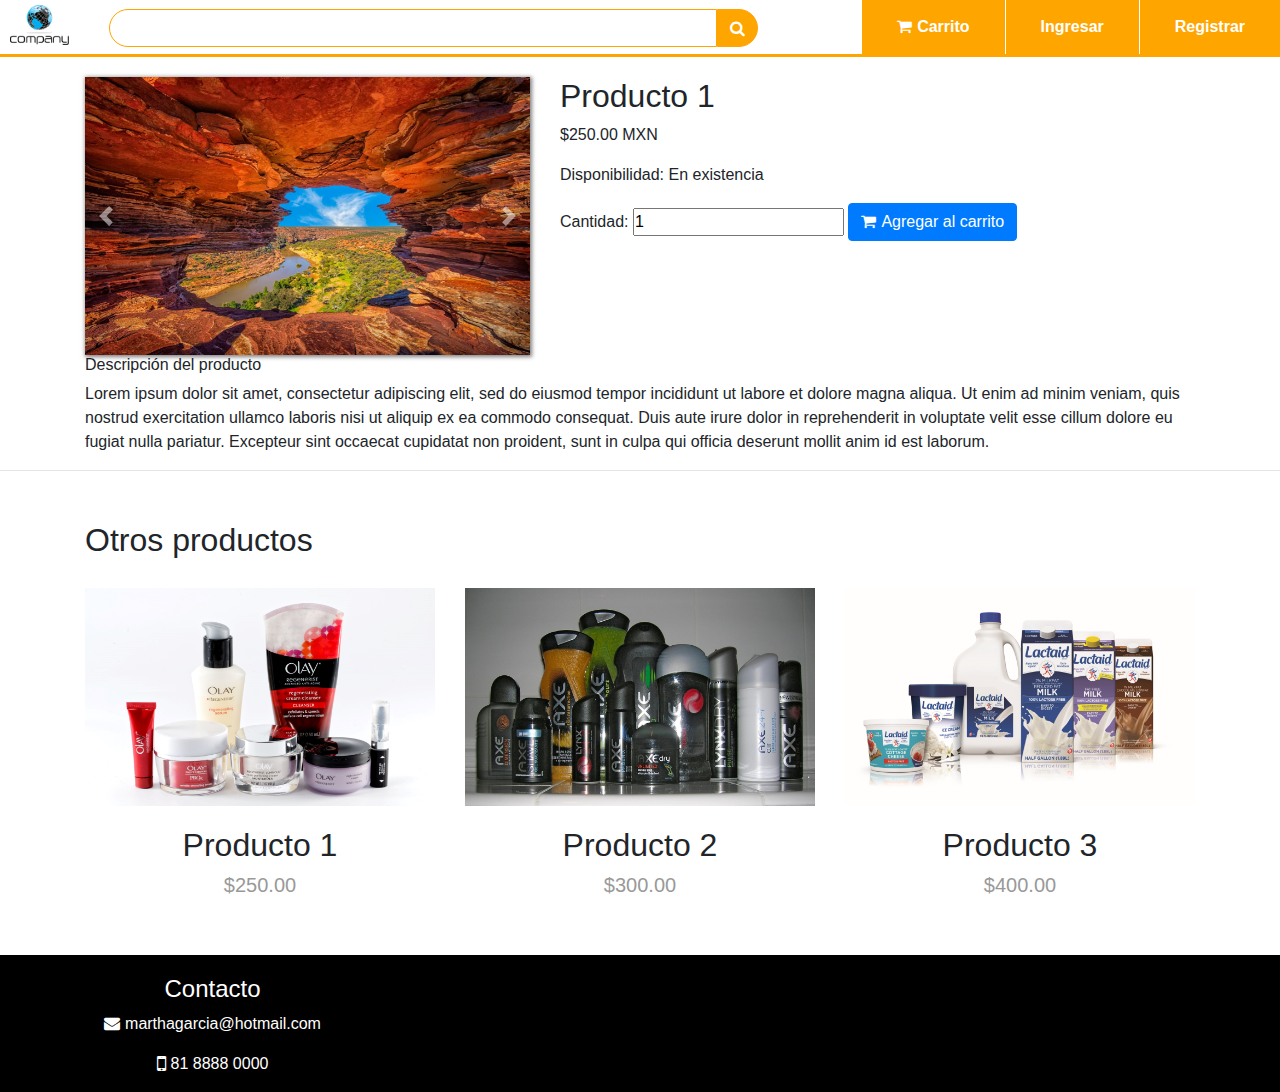
==== product.html @ 38f6dd7f "product page created" ====
<html>

<head>
    <title>EShop Product</title>
    <link rel="stylesheet" href="style.css">
    <link rel="stylesheet" href="https://stackpath.bootstrapcdn.com/bootstrap/4.4.1/css/bootstrap.min.css">
    <link rel="stylesheet" href="https://stackpath.bootstrapcdn.com/font-awesome/4.7.0/css/font-awesome.min.css">
    <script src="https://code.jquery.com/jquery-3.4.1.slim.min.js"></script>
    <script src="https://cdn.jsdelivr.net/npm/popper.js@1.16.0/dist/umd/popper.min.js"></script>
    <script src="https://stackpath.bootstrapcdn.com/bootstrap/4.4.1/js/bootstrap.min.js"></script>
</head>

<body>
    <div class="top-nav-bar">
        <div class="search-box">
            <a href="index.html"><img src="images/logo/logo.png" class="logo"></a>
            <input type="text" class="form-control">
            <span class="input-group-text">
                <i class="fa fa-search"></i>
            </span>
        </div>
        <div class="menu-bar">
            <ul>
                <li><a href="#"><i class="fa fa-shopping-cart" aria-hidden="true"></i>Carrito</a></li>
                <li><a href="#">Ingresar</a></li>
                <li><a href="#">Registrar</a></li>
            </ul>
        </div>
    </div>
    <section class="single-product">
        <div class="container">
            <div class="row">
                <div class="col-md-5">
                    <div id="product-slider" class="carousel slide carousel-fade" data-ride="carousel">
                        <div class="carousel-inner">
                            <div class="carousel-item active">
                                <img class="d-block w-100 product-page-img" src="images/carousel/carousel1.jpg">
                            </div>
                            <div class="carousel-item">
                                <img class="d-block w-100 product-page-img" src="images/carousel/carousel2.jpg">
                            </div>
                            <div class="carousel-item">
                                <img class="d-block w-100 product-page-img" src="images/carousel/carousel3.jpg">
                            </div>
                        </div>
                    </div>
                    <a class="carousel-control-prev" href="#product-slider" role="button" data-slide="prev">
                        <span class="carousel-control-prev-icon" aria-hidden="true"></span>
                        <span class="sr-only">Previous</span>
                    </a>
                    <a class="carousel-control-next" href="#product-slider" role="button" data-slide="next">
                        <span class="carousel-control-next-icon" aria-hidden="true"></span>
                        <span class="sr-only">Next</span>
                    </a>
                </div>
                <div class="col-md-7">
                    <h2>Producto 1</h2>
                    <p class="price">$250.00 MXN</p>
                    <p>Disponibilidad: En existencia</p>
                    <label>Cantidad: </label>
                    <input type="text" value="1">
                    <button type="button" class="btn btn-primary">
                        <i class="fa fa-shopping-cart"></i>Agregar al carrito
                    </button>
                </div>
            </div>
        </div>
    </section>
    <section class="product-description">
        <div class="container">
            <h6>Descripción del producto</h6>
            <p>Lorem ipsum dolor sit amet, consectetur adipiscing elit, sed do eiusmod tempor incididunt ut labore et
                dolore magna aliqua. Ut enim ad minim veniam, quis nostrud exercitation ullamco laboris nisi ut aliquip
                ex ea commodo consequat. Duis aute irure dolor in reprehenderit in voluptate velit esse cillum dolore eu
                fugiat nulla pariatur. Excepteur sint occaecat cupidatat non proident, sunt in culpa qui officia
                deserunt mollit anim id est laborum.</p>
        </div>
        <hr>
    </section>
    <section class="products">
        <div class="container">
            <div class="title-box-lg">
                <h2>Otros productos</h2>
            </div>
            <div class="row">
                <div class="col-md-4">
                    <div class="individual-product text-center">
                        <a href="./product.html"><img src="images/products/products1.jpg"></a>
                        <h2>Producto 1</h2>
                        <h5>$250.00</h5>
                        <div class="product-overlay">
                            <button type="button" class="btn btn-secondary">
                                <i class="fa fa-shopping-cart" title="Agregar al carrito"></i>
                            </button>
                        </div>
                    </div>
                </div>
                <div class="col-md-4">
                    <div class="individual-product text-center">
                        <a href="./product.html"><img src="images/products/products2.jpg"></a>
                        <h2>Producto 2</h2>
                        <h5>$300.00</h5>
                        <div class="product-overlay">
                            <button type="button" class="btn btn-secondary">
                                <i class="fa fa-shopping-cart" title="Agregar al carrito"></i>
                            </button>
                        </div>
                    </div>
                </div>
                <div class="col-md-4">
                    <div class="individual-product text-center">
                        <a href="./product.html"><img src="images/products/products3.jpg"></a>
                        <h2>Producto 3</h2>
                        <h5>$400.00</h5>
                        <div class="product-overlay">
                            <button type="button" class="btn btn-secondary">
                                <i class="fa fa-shopping-cart" title="Agregar al carrito"></i>
                            </button>
                        </div>
                    </div>
                </div>
            </div>
        </div>
    </section>
    <section class="footer">
        <div class="container text-center">
            <div class="row">
                <div class="col-md-3">
                    <h1>Contacto</h1>
                    <p><i class="fa fa-envelope"></i>marthagarcia@hotmail.com</p>
                    <p><i class="fa fa-mobile fa-lg"></i>81 8888 0000</p>
                </div>
            </div>
        </div>
    </section>
</body>

</html>
---- style.css ----
*
{
    margin: 0;
    padding: 0;
}

body {
    background-color: #f1f3f4;
    font-family: sans-serif;
}

.top-nav-bar {
    height: 57px;
    top: 0;
    position: sticky;
    background: #fff;
    margin-bottom: 20px;
    border-bottom: 3px solid orange;
    z-index: 2;
}

.logo {
    height: 40px;
    margin: 5px 10px;
}

.form-control {
    margin-top: 9px;
    margin-left: 30px;
    border: 1px solid orange !important;
    border-top-left-radius: 20px !important;
    border-bottom-left-radius: 20px !important;
    border-top-right-radius: 0 !important;
    border-bottom-right-radius: 0 !important;
    box-shadow: none !important;
}

.input-group-text {
    background: orange !important;
    border: 1px solid orange !important;
    margin: 8.5px 10px 3px 0 !important;
    border-top-left-radius: 0 !important;
    border-bottom-left-radius: 0 !important;
    border-top-right-radius: 20px !important;
    border-bottom-right-radius: 20px !important;
    cursor: pointer;
}

.search-box {
    display: inline-flex;
    width: 60%;
}

.fa-search {
    color: #fff;
}

.menu-bar {
    width: 40%;
    height: 57px;
    float: right;
}
.menu-bar ul {
    display: inline-flex;
    float: right;
}

.menu-bar ul li {
    border-left: 1px solid #fff;
    list-style-type: none;
    padding: 15px 35px;
    text-align: center;
    background-color: orange;
    cursor: pointer;
}

.menu-bar ul li a {
    font-size: 16px;
    font-weight: bold;
    color: #fff;
    text-decoration: none;
}

.fa-shopping-cart {
    margin-right: 5px;
}

@media only screen and (max-width: 980px) {
    .top-nav-bar{
        height: 118px;
        border-bottom: 0;
    }
    .search-box {
        width: 100%;
    }
    .menu-bar {
        width: 100%;
    }
    .menu-bar ul {
        margin: 10px 0;
        width: 100%;
    }
    .menu-bar ul li {
        height: 57px;
        width: 100%;
    }
}

/* slider CSS */

.slider {
    margin-right: auto;
    margin-left: auto;
    width: 80%;
}

.carousel {
    box-shadow: 1px 1px 4px 1px rgba(0,0,0,0.5);
}

.carousel-indicators {
    z-index: 1 important!;
}

.h-85 {
    height: 85%;
}

@media only screen and (max-width: 980px) {
    .slider {
        width: 95vw;
        height: 66vh;
        padding-left: 3px;
        padding-right: 5px;
    }
}

.products {
    margin: 50px 0;
}

.products img {
    width: 100%;
    padding: 20px 0;
    transition: 1s;
    cursor: pointer;
}

.title-box {
    background: orange;
    color: #fff;
    width: 180px;
    padding: 4px 10px;
    height: 40px;
    margin-bottom: 30px;
    display: flex;
}

.title-box h2 {
    font-size: 24px;
}

.title-box::after {
    content: '';
    border-top: 40px solid orange;
    border-right: 50px solid transparent;
    position: absolute;
    display: flex;
    margin-top: -4px;
    margin-left: 170px;
}

.individual-product h5 {
    color: #999999;
}

.individual-product img {
    width: 100%;
}

.product-overlay {
    display: block;
    opacity: 0;
    position: absolute;
    top: 10%;
    margin-left: 0;
    width: 70px;
}

.product-overlay .fa {
    cursor: pointer;
    background-color: #cccccc;
    color: #000;
    height: 35px;
    width: 35px;
    font-size: 20px;
    padding: 7px;
    margin-left: -80px;
    margin-top: -20px;
    border-radius: 4px;
}

.product-overlay .btn-secondary {
    background: none !important;
    border: none !important;
    box-shadow: none !important;
}

.individual-product:hover .product-overlay {
    opacity: 1;
    margin-left: 5%;
    transition: 0.5s;
}

.individual-product:hover img {
    transform: scale(1.1);
}

@media only screen and (max-width: 980px) {
    .individual-product:hover img {
        transform: scale(1.05);
    }
    .individual-product {
        border-bottom-style: solid;
        border-bottom-width: 80%;
        border-bottom-color: orange;
    }
}

.fa-envelope {
    margin-right: 5px;
}

.fa-mobile {
    margin-right: 5px;
}

.footer {
    margin-top: 50px;
    background: #000;
    color: #fff;
}

.footer h1 {
    font-size: 24px;
    padding-top: 20px;
}

.footer p {
    font-size: 16px;
}
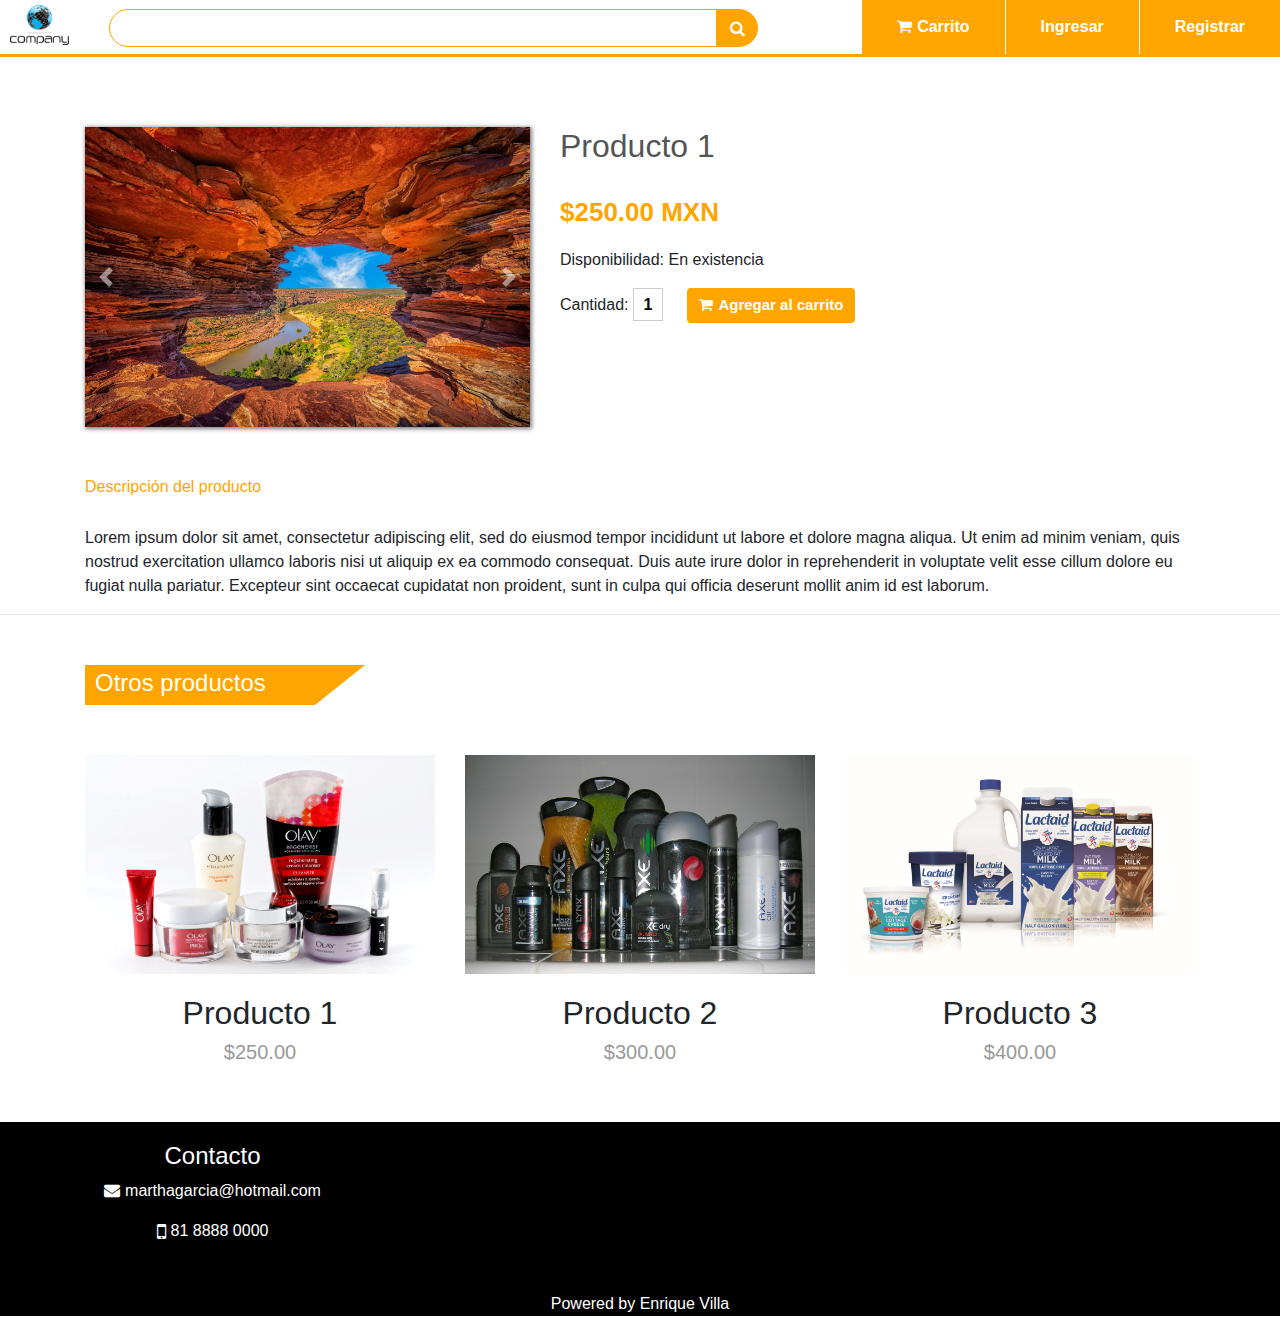
==== commit ce79a68d: "added copyright in footer" ====
--- a/product.html
+++ b/product.html
@@ -131,6 +131,8 @@
                     <p><i class="fa fa-mobile fa-lg"></i>81 8888 0000</p>
                 </div>
             </div>
+            <hr>
+            <p class="copyright">Powered by Enrique Villa</p>
         </div>
     </section>
 </body>
--- a/style.css
+++ b/style.css
@@ -118,8 +118,14 @@
     box-shadow: 1px 1px 4px 1px rgba(0,0,0,0.5);
 }
 
-.carousel-indicators {
-    z-index: 1 important!;
+.carousel-indicators .inactive {
+    z-index: 2 !important;
+    background-color: #888888;
+}
+
+.carousel-indicators .active {
+    z-index: 2 !important;
+    background-color: #444444;
 }
 
 .h-85 {
@@ -248,4 +254,142 @@
 
 .footer p {
     font-size: 16px;
+}
+
+section .wave {
+    position: absolute;
+    width: 100%;
+    height: 142px;
+    bottom: 0;
+    left: 0;
+    background: url(images/wave.png);
+    animation: animate 10s linear infinite;
+    z-index: 1;
+}
+
+section .wave:before {
+    content: '';
+    width: 100%;
+    height: 142px;
+    background: url(images/wave.png);
+    position: absolute;
+    top: 0;
+    left: 0;
+    opacity: 0.4;
+    animation: animate-reverse 10s linear infinite;
+    z-index: 1;
+}
+
+section .wave:after {
+    content: '';
+    width: 100%;
+    height: 142px;
+    background: url(images/wave.png);
+    position: absolute;
+    top: 0;
+    left: 0;
+    opacity: 0.6;
+    animation-delay: -5s;
+    animation: animate-reverse 20s linear infinite;
+    z-index: 1;
+}
+
+@keyframes animate {
+    0% {
+        background-position: 0;
+    }
+    100% {
+        background-position: 1360px;
+    }
+}
+
+@keyframes animate-reverse {
+    0% {
+        background-position: 1360px;
+    }
+    100% {
+        background-position: 0;
+    }
+}
+
+.product-page-img {
+    height: 300px;
+}
+
+.single-product {
+    margin-top: 70px;
+}
+
+.col-md-7 h2 {
+    color: #555;
+}
+
+.single-product .fa {
+    color: orange;
+}
+
+.single-product .price {
+    color: orange;
+    font-size: 26px;
+    font-weight: bold;
+    padding-top: 20px;
+}
+
+.single-product input {
+    border: 1px solid #ccc;
+    font-weight: bold;
+    height: 33px;
+    text-align: center;
+    width: 30px;
+}
+
+.single-product .btn-primary {
+    background-color: orange !important;
+    font-weight: bold;
+    color: #fff;
+    font-size: 15px;
+    margin-left: 20px;
+    border: none;
+    box-shadow: none !important;
+}
+
+.single-product .fa-shopping-cart {
+    color: #fff;
+}
+
+.product-description h6 {
+    margin-top: 50px;
+    color: orange;
+}
+
+.product-description p {
+    margin-top: 30px;
+}
+
+.product-description hr {
+    margin-bottom: 50px;
+}
+
+.title-box-lg {
+    background: orange;
+    color: #fff;
+    width: 230px;
+    padding: 4px 10px;
+    height: 40px;
+    margin-bottom: 30px;
+    display: flex;
+}
+
+.title-box-lg h2 {
+    font-size: 24px;
+}
+
+.title-box-lg::after {
+    content: '';
+    border-top: 40px solid orange;
+    border-right: 50px solid transparent;
+    position: absolute;
+    display: flex;
+    margin-top: -4px;
+    margin-left: 220px;
 }